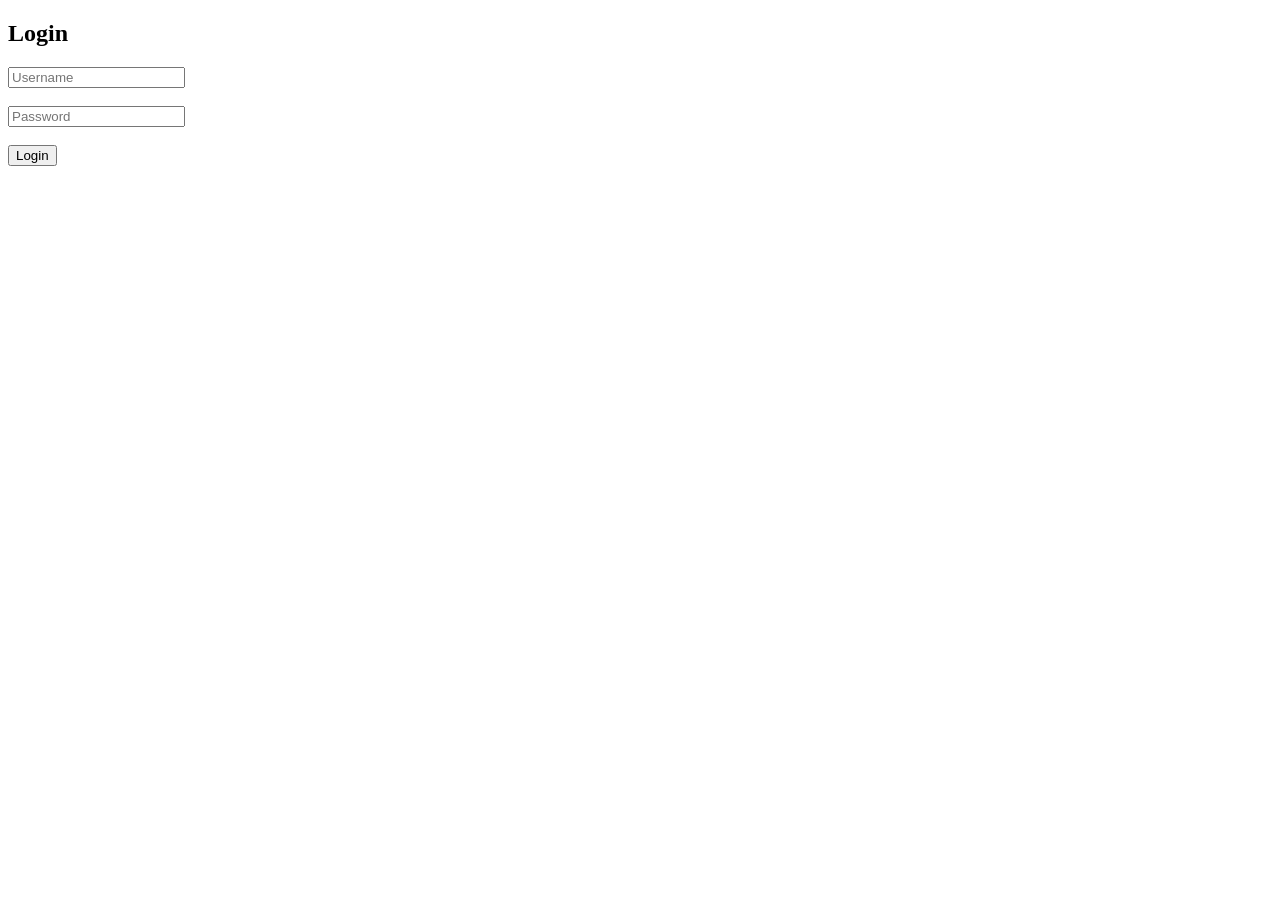
==== frontend/index.html @ 1f159d52 "Fixed Vercel 404 Error" ====
<!DOCTYPE html>
<html>
<head>
    <title>CA Portal Login</title>
</head>
<body>

<h2>Login</h2>

<input type="text" id="username" placeholder="Username"><br><br>
<input type="password" id="password" placeholder="Password"><br><br>

<button onclick="login()">Login</button>

<script src="script.js"></script>

</body>
</html>
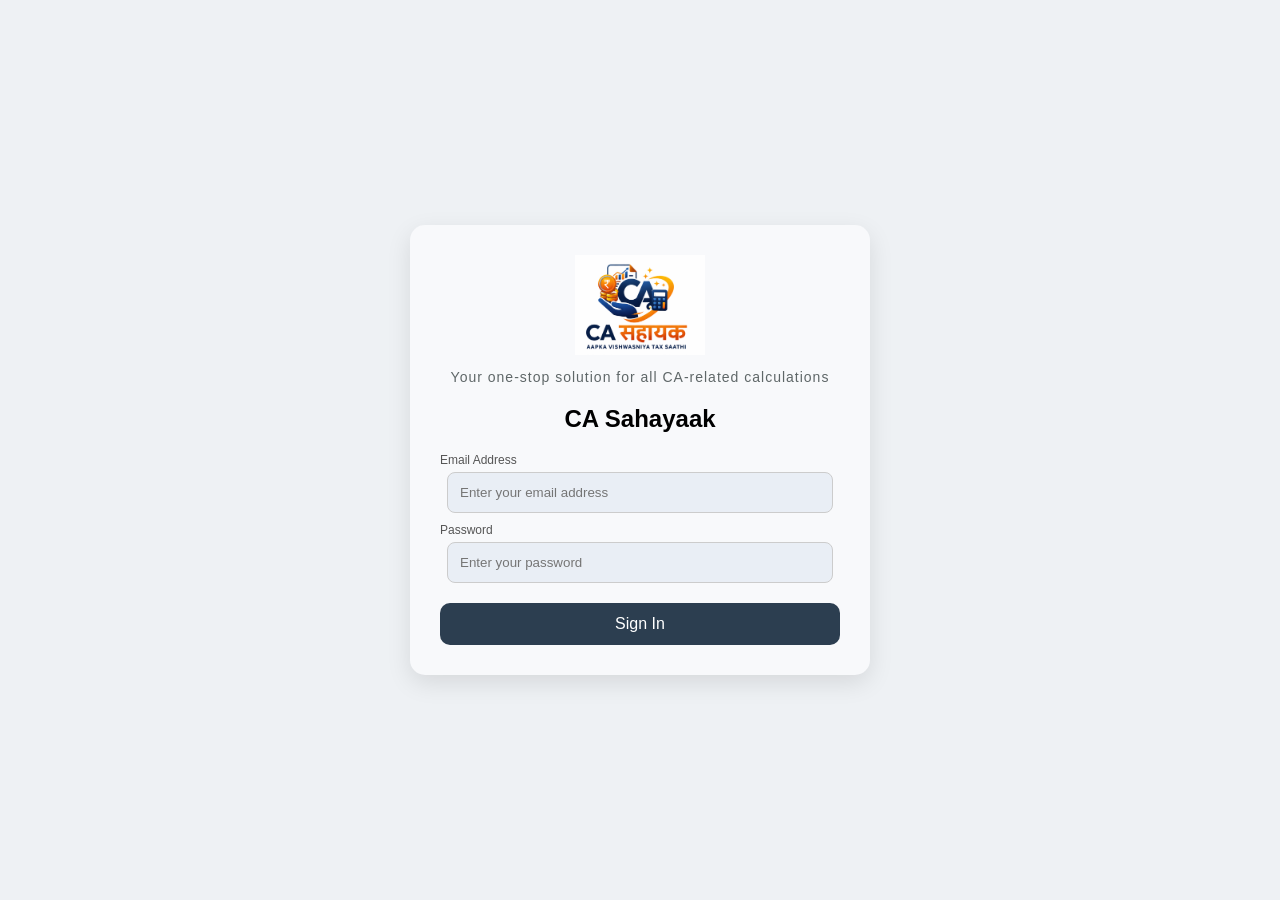
==== commit 7eda15e2: "Login Page UI Complete" ====
--- a/frontend/index.html
+++ b/frontend/index.html
@@ -2,15 +2,32 @@
 <html>
 <head>
     <title>CA Portal Login</title>
+    <link rel="stylesheet" href="style.css">
 </head>
+
 <body>
 
-<h2>Login</h2>
+<div class="login-container">
 
-<input type="text" id="username" placeholder="Username"><br><br>
-<input type="password" id="password" placeholder="Password"><br><br>
+    <div class="login-card">
 
-<button onclick="login()">Login</button>
+        <div class="logo">
+            <img src="assests/logo.png" alt="Logo">
+        </div>
+
+        <p class="subtitle">Your one-stop solution for all CA-related calculations </p>
+        <h2>CA Sahayaak </h2>
+
+        <label>Email Address</label>
+        <input type="text" id="username" placeholder="Enter your email address">
+
+        <label>Password</label>
+        <input type="password" id="password" placeholder="Enter your password">
+
+        <button onclick="login()">Sign In</button>
+    </div>
+
+</div>
 
 <script src="script.js"></script>
 
--- a/frontend/style.css
+++ b/frontend/style.css
@@ -0,0 +1,184 @@
+body {
+    margin: 0;
+    font-family: Arial, sans-serif;
+    background-color: #f4f6f8;
+}
+
+/*Login Page */
+.login-container {
+    height: 100vh;
+    display: flex;
+    justify-content: center;
+    align-items: center;
+    background-color: #eef1f4;
+}
+
+.login-card {
+    width: 400px;
+    padding: 30px;
+    background: #f8f9fb;
+    border-radius: 15px;
+    box-shadow: 0px 8px 25px rgba(0,0,0,0.1);
+    text-align: center;
+}
+
+/* Logo */
+.logo {
+    width: 130px;
+    height: 100px;
+    margin: 0 auto 10px;
+    overflow: hidden;
+}
+.logo img {
+    width: 100%;
+    height: 100%;
+    object-fit: cover;
+}
+
+/* Subtitle */
+.subtitle {
+    font-size: 14px;
+    color: #5f6768;
+    letter-spacing: 1px;
+}
+
+/* Heading */
+.login-card h1 {
+    margin-bottom: 20px;
+}
+
+/* Labels */
+label {
+    display: block;
+    text-align: left;
+    margin-top: 10px;
+    font-size: 12px;
+    color: #555;
+}
+
+/* Inputs */
+.login-card input {
+    width: 90%;
+    padding: 12px;
+    margin-top: 5px;
+    border-radius: 8px;
+    border: 1px solid #ccc;
+    background: #e9eef5;
+}
+
+/* Button */
+.login-card button {
+    width: 100%;
+    margin-top: 20px;
+    padding: 12px;
+    background-color: #2c3e50;
+    color: white;
+    border: none;
+    border-radius: 10px;
+    font-size: 16px;
+    cursor: pointer;
+}
+
+.login-card button:hover {
+    background-color: #2c3e50;
+}
+
+/* Footer text */
+.footer-text {
+    font-size: 12px;
+    color: #888;
+    margin-top: 15px;
+}
+
+/*Dashboard Page */
+
+/* Header */
+.header {
+    background-color: #2c3e50;
+    color: white;
+    padding: 15px;
+    text-align: center;
+}
+
+/* Layout */
+.main {
+    display: flex;
+}
+
+/* Sidebar */
+.sidebar {
+    width: 220px;
+    background-color: #34495e;
+    color: white;
+    height: 100vh;
+    padding: 20px;
+}
+
+.sidebar h3 {
+    margin-bottom: 15px;
+}
+
+.sidebar ul {
+    list-style: none;
+    padding: 0;
+}
+
+.sidebar li {
+    padding: 10px;
+    margin-bottom: 5px;
+    cursor: pointer;
+    border-radius: 5px;
+    transition: 0.3s;
+}
+
+.sidebar li:hover {
+    background-color: #1abc9c;
+}
+
+/* Content Area */
+.content {
+    flex: 1;
+    padding: 20px;
+    background-color: #f4f6f8;
+}
+
+/* Footer */
+.footer {
+    background-color: #2c3e50;
+    color: white;
+    text-align: center;
+    padding: 10px;
+}
+
+/* ================= FORM (CALCULATOR) ================= */
+
+.content input {
+    width: 100%;
+    padding: 10px;
+    margin: 6px 0;
+    border-radius: 5px;
+    border: 1px solid #ccc;
+}
+
+.content button {
+    width: 100%;
+    padding: 10px;
+    margin-top: 10px;
+    background-color: #4CAF50;
+    color: white;
+    border: none;
+    border-radius: 5px;
+    font-size: 15px;
+    cursor: pointer;
+}
+
+.content button:hover {
+    background-color: #45a049;
+}
+
+/* Result */
+#result {
+    margin-top: 15px;
+    font-weight: bold;
+    text-align: center;
+}
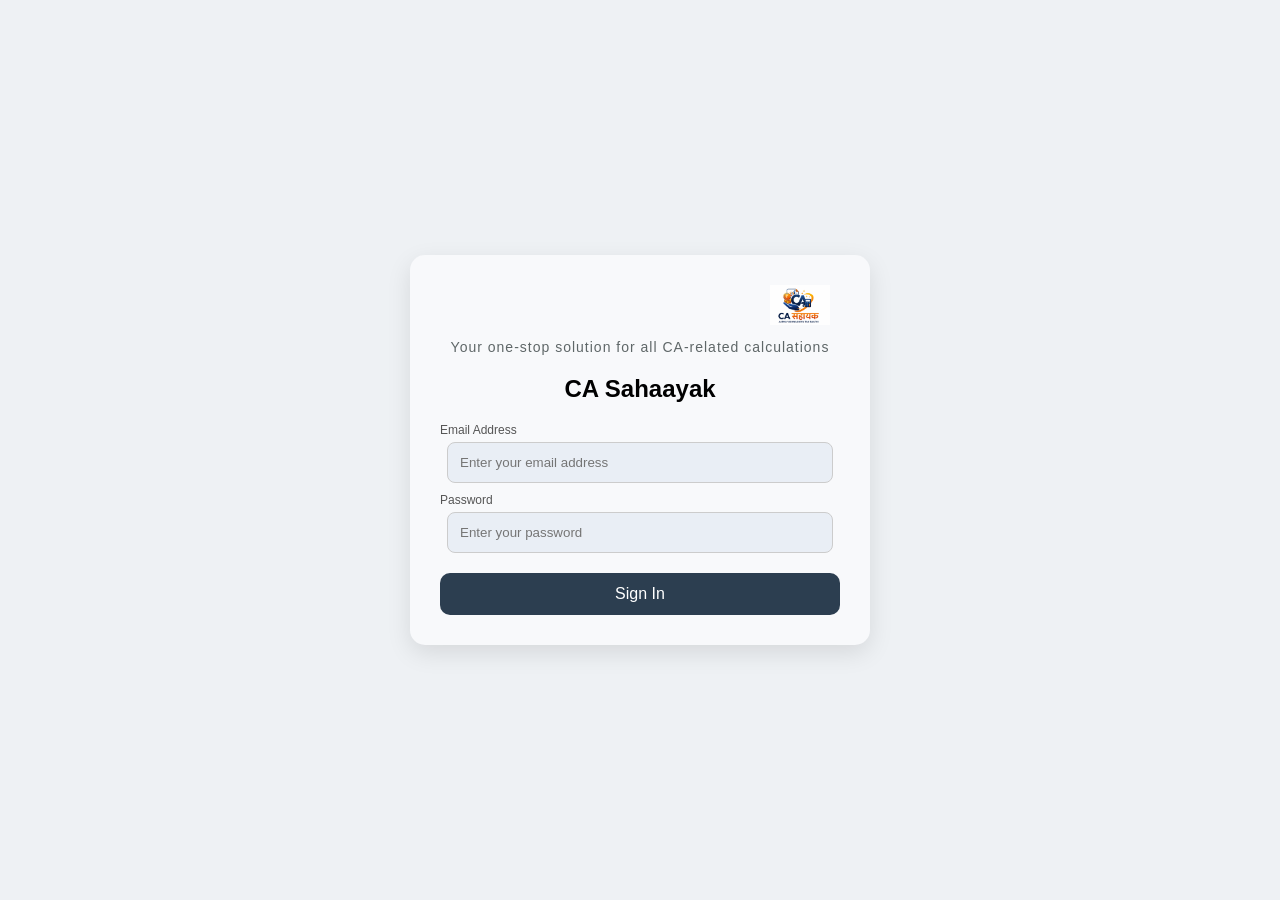
==== commit 274cc88c: "Header UI Complete" ====
--- a/frontend/index.html
+++ b/frontend/index.html
@@ -12,11 +12,11 @@
     <div class="login-card">
 
         <div class="logo">
-            <img src="assests/logo.png" alt="Logo">
+            <img src="assets/logo.png" alt="Logo">
         </div>
 
         <p class="subtitle">Your one-stop solution for all CA-related calculations </p>
-        <h2>CA Sahayaak </h2>
+        <h2>CA Sahaayak </h2>
 
         <label>Email Address</label>
         <input type="text" id="username" placeholder="Enter your email address">
--- a/frontend/style.css
+++ b/frontend/style.css
@@ -94,10 +94,102 @@
 
 /* Header */
 .header {
-    background-color: #2c3e50;
-    color: white;
-    padding: 15px;
-    text-align: center;
+    display: flex;
+    justify-content: space-between;
+    align-items: center;
+    background-color: #1e2a38;
+    color: white;
+    padding: 10px 20px;
+}
+
+/* LEFT */
+.header-left {
+    display: flex;
+    align-items: center;
+}
+
+.logo {
+    width: 60px;
+    height: 40px;
+    margin-right: 10px;
+    object-fit: cover;
+}
+.title-box {
+    display: flex;
+    flex-direction: column;
+}
+
+.fy-text {
+    font-size: 12px;
+    color: #ccc;
+    margin-top: -5px;
+}
+
+/* CENTER */
+.header-center input {
+    width: 300px;
+    padding: 7px;
+    border-radius: 5px;
+    border: none;
+}
+.header-center {
+    position: relative;
+}
+
+.suggestions {
+    position: absolute;
+    top: 40px;
+    width: 300px;
+    background: white;
+    border-radius: 5px;
+    box-shadow: 0 2px 8px rgba(0,0,0,0.2);
+    display: none;
+    color: black;
+    z-index: 1000;
+}
+
+.suggestions div {
+    padding: 10px;
+    cursor: pointer;
+}
+
+.suggestions div:hover {
+    background-color: #f0f0f0;
+}
+
+/* RIGHT */
+.header-right {
+    display: flex;
+    align-items: center;
+    gap: 10px;
+}
+
+.user-menu {
+    position: relative;
+    cursor: pointer;
+}
+
+.username {
+    padding: 5px 10px;
+}
+
+.dropdown {
+    display: none;
+    position: absolute;
+    right: 0;
+    top: 35px;
+    background: white;
+    color: black;
+    width: 150px;
+    border-radius: 5px;
+    box-shadow: 0 2px 8px rgba(0,0,0,0.2);
+    z-index: 1000;
+}
+
+.dropdown p {
+    padding: 10px;
+    margin: 0;
+    cursor: pointer;
 }
 
 /* Layout */
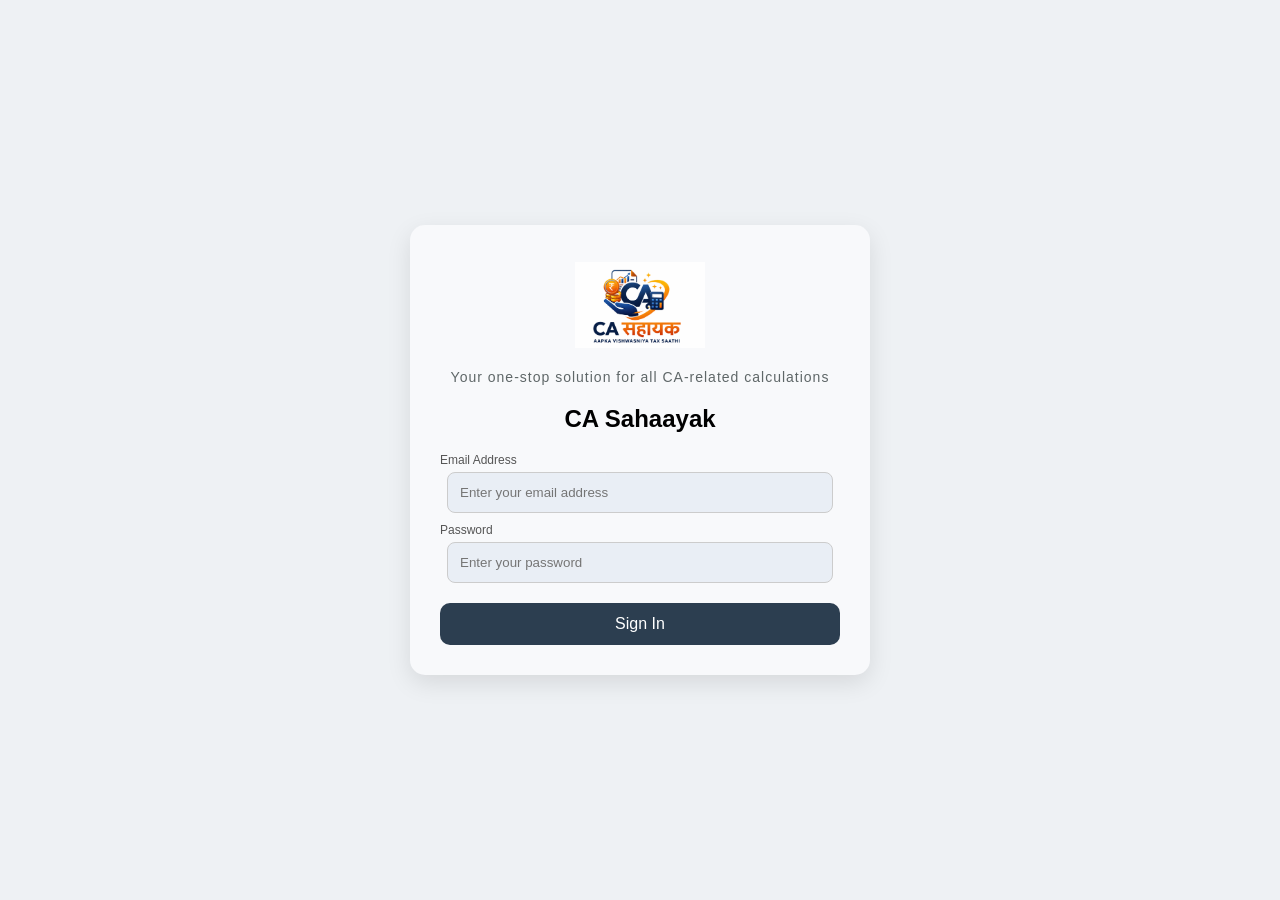
==== commit 533dc2de: "Functionality with Bare Minimum UI Complete" ====
--- a/frontend/index.html
+++ b/frontend/index.html
@@ -11,7 +11,7 @@
 
     <div class="login-card">
 
-        <div class="logo">
+        <div class="logo-container">
             <img src="assets/logo.png" alt="Logo">
         </div>
 
--- a/frontend/style.css
+++ b/frontend/style.css
@@ -23,16 +23,16 @@
 }
 
 /* Logo */
-.logo {
+.logo-container {
+    display: flex;
+    justify-content: center;
+    margin-bottom: 10px;
+}
+
+.logo-container img {
     width: 130px;
     height: 100px;
-    margin: 0 auto 10px;
-    overflow: hidden;
-}
-.logo img {
-    width: 100%;
-    height: 100%;
-    object-fit: cover;
+    object-fit: contain;
 }
 
 /* Subtitle */
